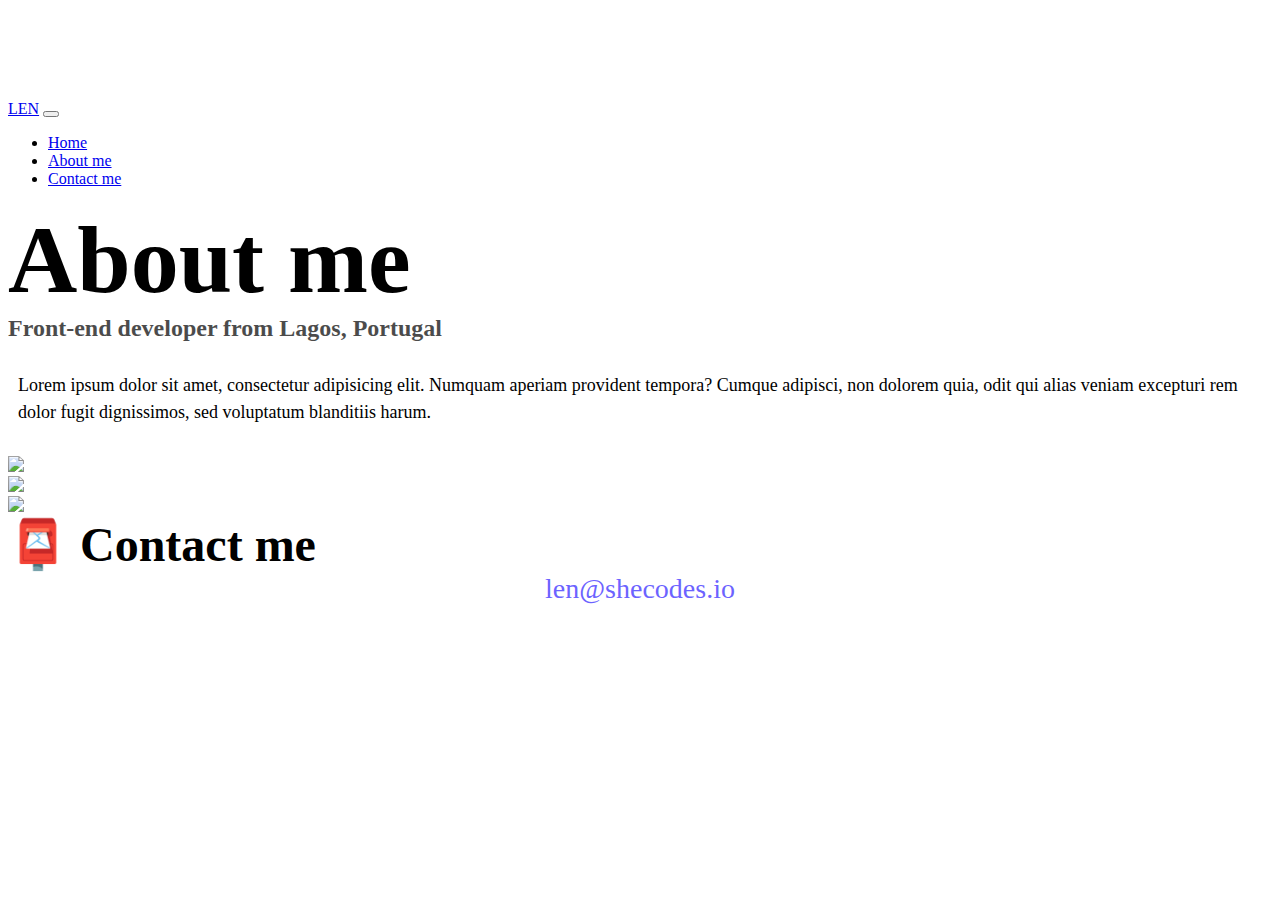
==== about.html @ 816d752c "setup structure" ====
<!DOCTYPE html>
<html lang="en">

<head>
    <meta charset="UTF-8" />
    <meta http-equiv="X-UA-Compatible" content="IE=edge" />
    <meta name="viewport" content="width=device-width, initial-scale=1.0" />

    <link href="https://cdn.jsdelivr.net/npm/bootstrap@5.0.0-beta2/dist/css/bootstrap.min.css" rel="stylesheet"
        integrity="sha384-BmbxuPwQa2lc/FVzBcNJ7UAyJxM6wuqIj61tLrc4wSX0szH/Ev+nYRRuWlolflfl" crossorigin="anonymous" />
    <script src="https://cdn.jsdelivr.net/npm/bootstrap@5.0.0-beta2/dist/js/bootstrap.bundle.min.js"
        integrity="sha384-b5kHyXgcpbZJO/tY9Ul7kGkf1S0CWuKcCD38l8YkeH8z8QjE0GmW1gYU5S9FOnJ0"
        crossorigin="anonymous"></script>
    <link rel="stylesheet" href="style.css" />
    <title>About Len</title>
</head>

<body>
    <nav class="navbar navbar-expand-lg navbar-light bg-light fixed-top">
        <div class="container">
            <a class="navbar-brand" href="index.html">LEN</a>
            <button class="navbar-toggler" type="button" data-bs-toggle="collapse" data-bs-target="#navbarNav"
                aria-controls="navbarNav" aria-expanded="false" aria-label="Toggle navigation">
                <span class="navbar-toggler-icon"></span>
            </button>
            <div class="collapse navbar-collapse" id="navbarNav">
                <ul class="navbar-nav">
                    <li class="nav-item">
                        <a class="nav-link" aria-current="page" href="index.html">Home</a>
                    </li>
                    <li class="nav-item">
                        <a class="nav-link active" href="about.html">About me</a>
                    </li>
                    <li class="nav-item">
                        <a class="nav-link" href="about.html#contact">Contact me</a>
                    </li>
                </ul>
            </div>
        </div>
    </nav>
    <h1 class="text-center mt-5">About me</h1>
    <h3 class="text-center">Front-end developer from Lagos, Portugal</h3>
    <div class="about-paragraphs text-center">
        <p>
            Lorem ipsum dolor sit amet, consectetur adipisicing elit. Numquam
            aperiam provident tempora? Cumque adipisci, non dolorem quia, odit qui
            alias veniam excepturi rem dolor fugit dignissimos, sed voluptatum
            blanditiis harum.
        </p>
    </div>
    <div class="container">
        <div class="row">
            <div class="col-md-4">
                <img src="images/yoga.png" class="img-fluid p-2 shadow rounded" />
            </div>
            <div class="col-md-4">
                <img src="images/weather.png" class="img-fluid p-2 shadow rounded" />
            </div>
            <div class="col-md-4">
                <img src="images/yogurt.png" class="img-fluid p-2 shadow rounded" />
            </div>
        </div>
    </div>

    <div id="contact" class="mt-5">
        <h2 class="text-center">📮 Contact me</h2>
        <a href="mailto:len@shecodes.io" class="email-link d-flex justify-content-center">len@shecodes.io</a>
    </div>
</body>

</html>
---- style.css ----
:root {
    --primary-color: #6c63ff;
    --secondary-color: #f5f2fe;
    --box-shadow: 0 5px 10px rgba(0, 0, 0, 0.3);
}

body {
    margin-top: 100px;
}

h1,
h2,
h3 {
    margin: 0;
}

h1 {
    font-size: 96px;
}

h2 {
    font-size: 48px;
}

h3 {
    font-size: 24px;
    opacity: 0.7;
}

p {
    font-size: 18px;
    line-height: 1.5;
}

.navigation-links {
    display: flex;
    margin-top: 40px;
    justify-content: center;
}

.navigation-links a {
    margin: 20px;
}

.primary-link {
    background: var(--primary-color);
    box-shadow: var(--box-shadow);
    color: white;
    border-radius: 4px;
    padding: 20px 15px;
    text-decoration: none;
    text-transform: capitalize;
}

.secondary-link {
    color: var(--primary-color);
    border: 1px solid var(--primary-color);
    border-radius: 4px;
    padding: 20px 15px;
    text-decoration: none;
    text-transform: capitalize;
}

.about-paragraphs {
    margin: 30px 0;
}

.about-paragraphs p {
    margin: 10px;
}

.email-link {
    display: flex;
    justify-content: center;
    color: var(--primary-color);
    font-size: 28px;
    text-decoration: none;
}

.email-link:hover {
    text-decoration: underline;
}
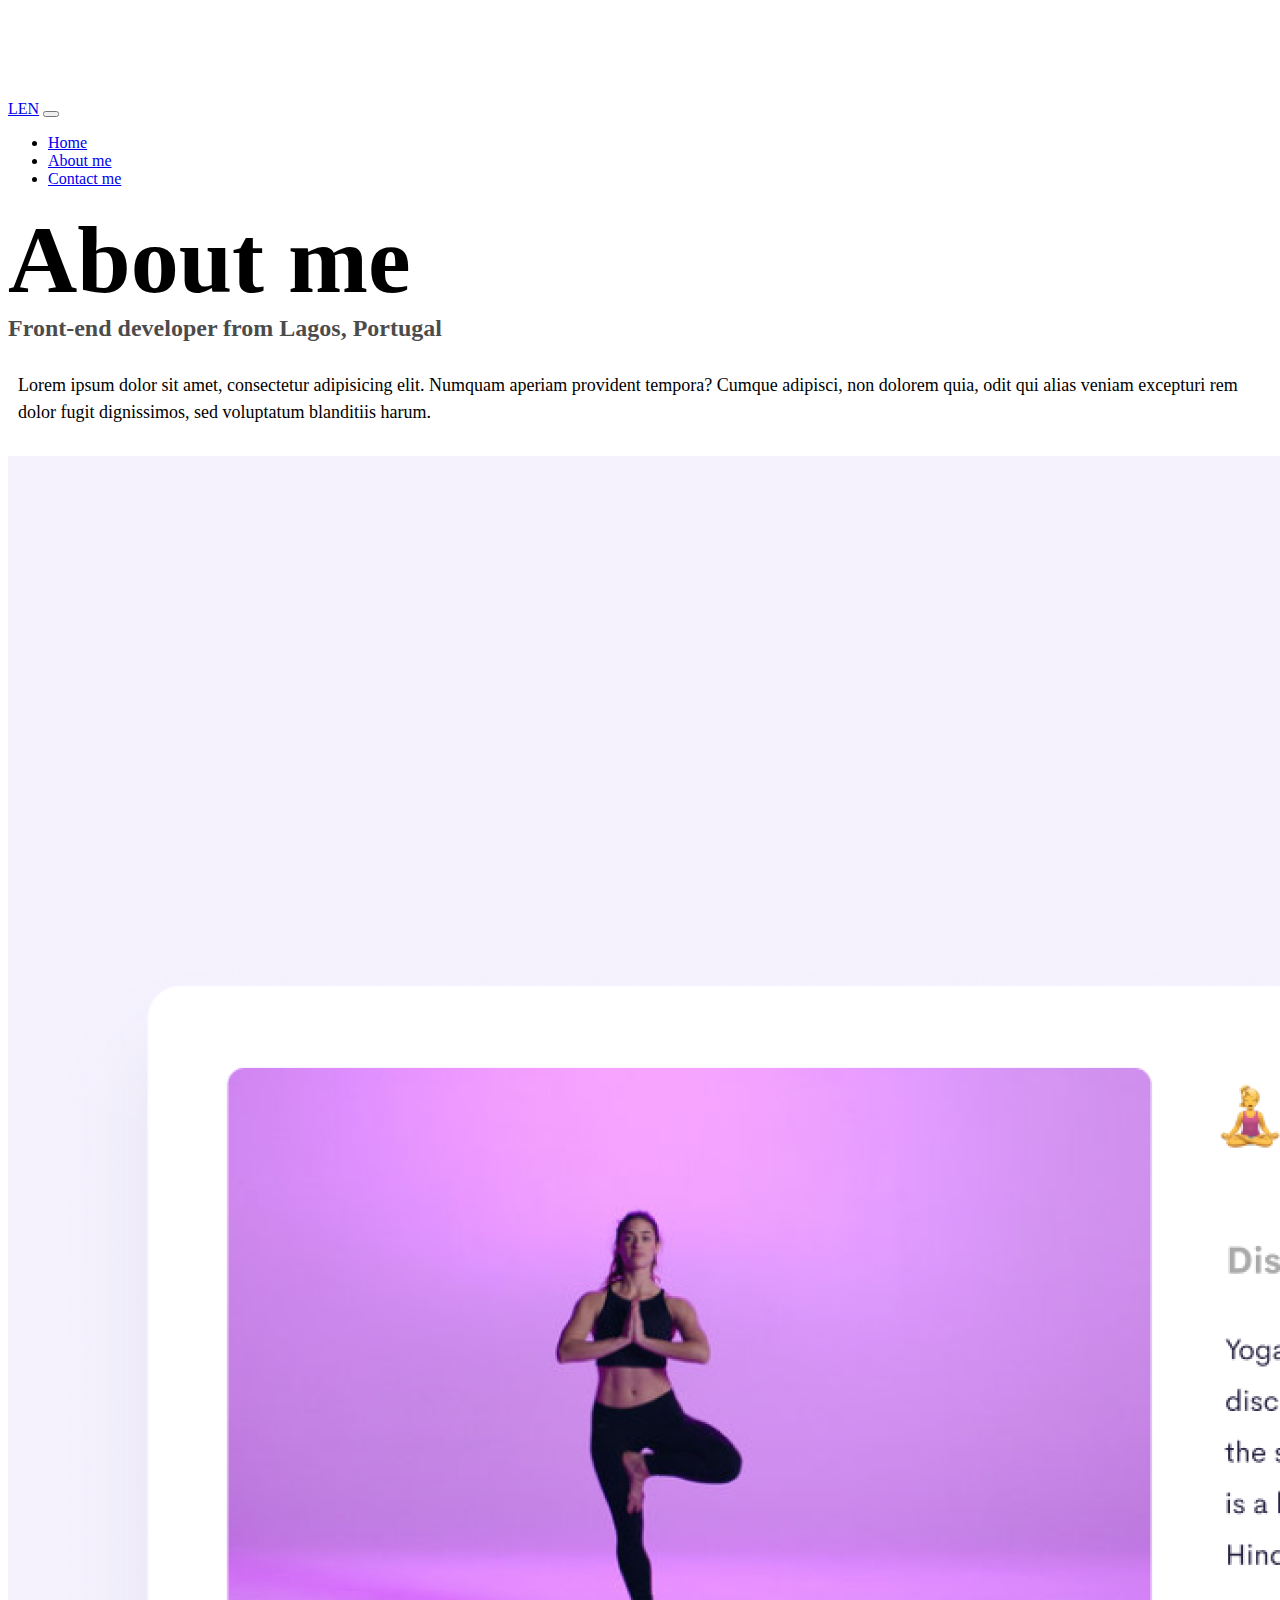
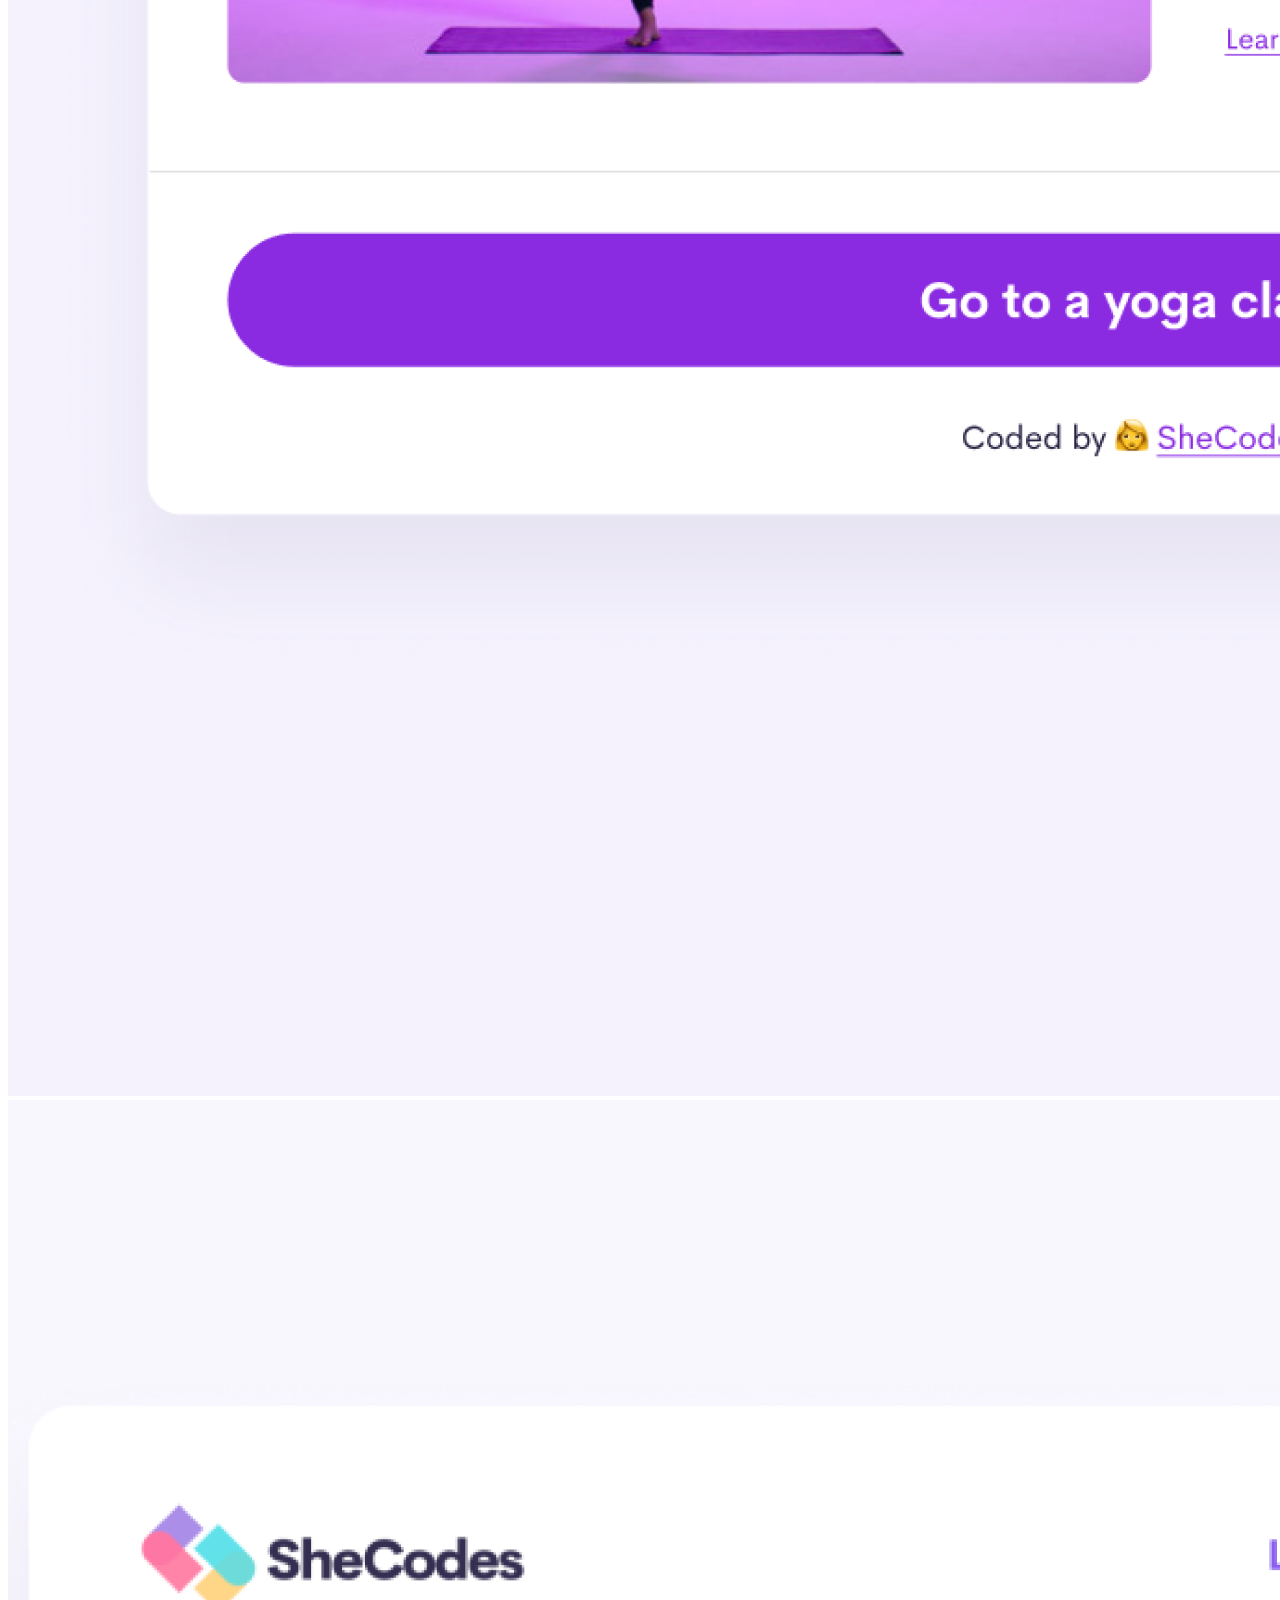
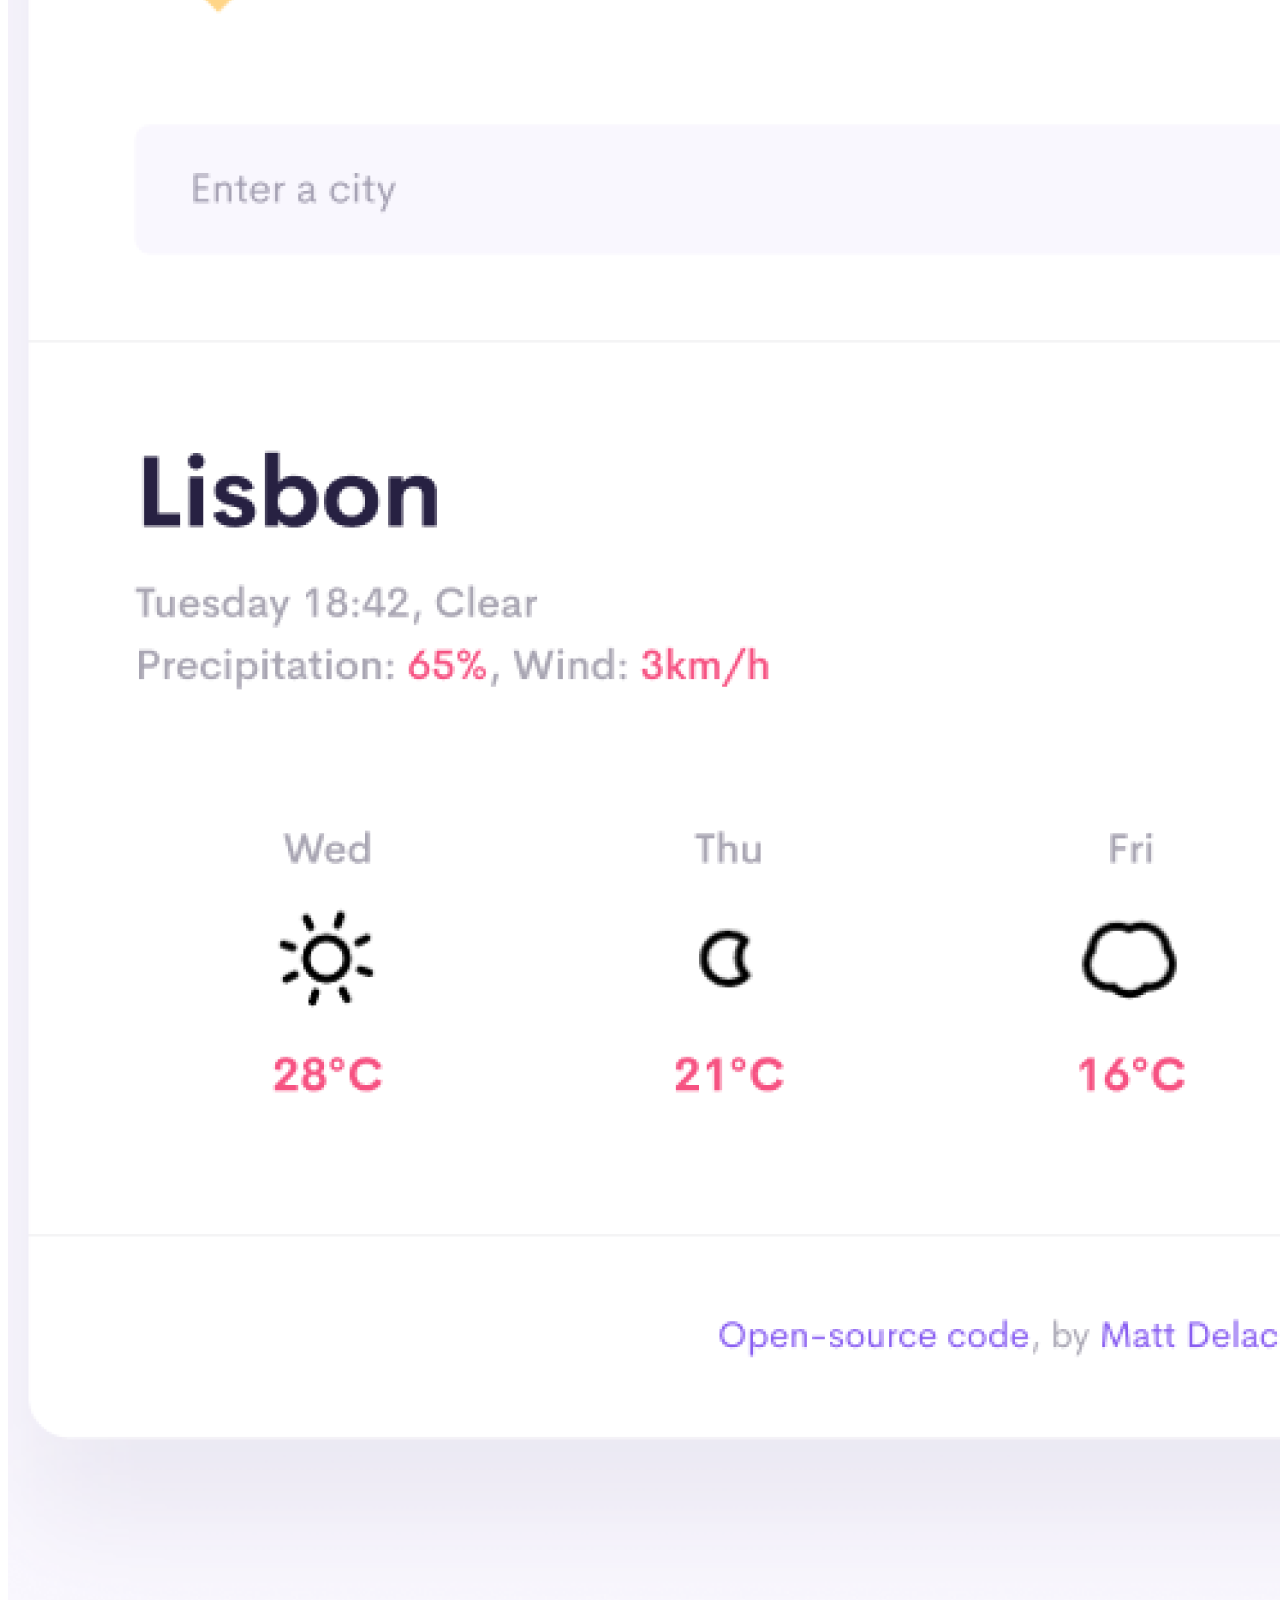
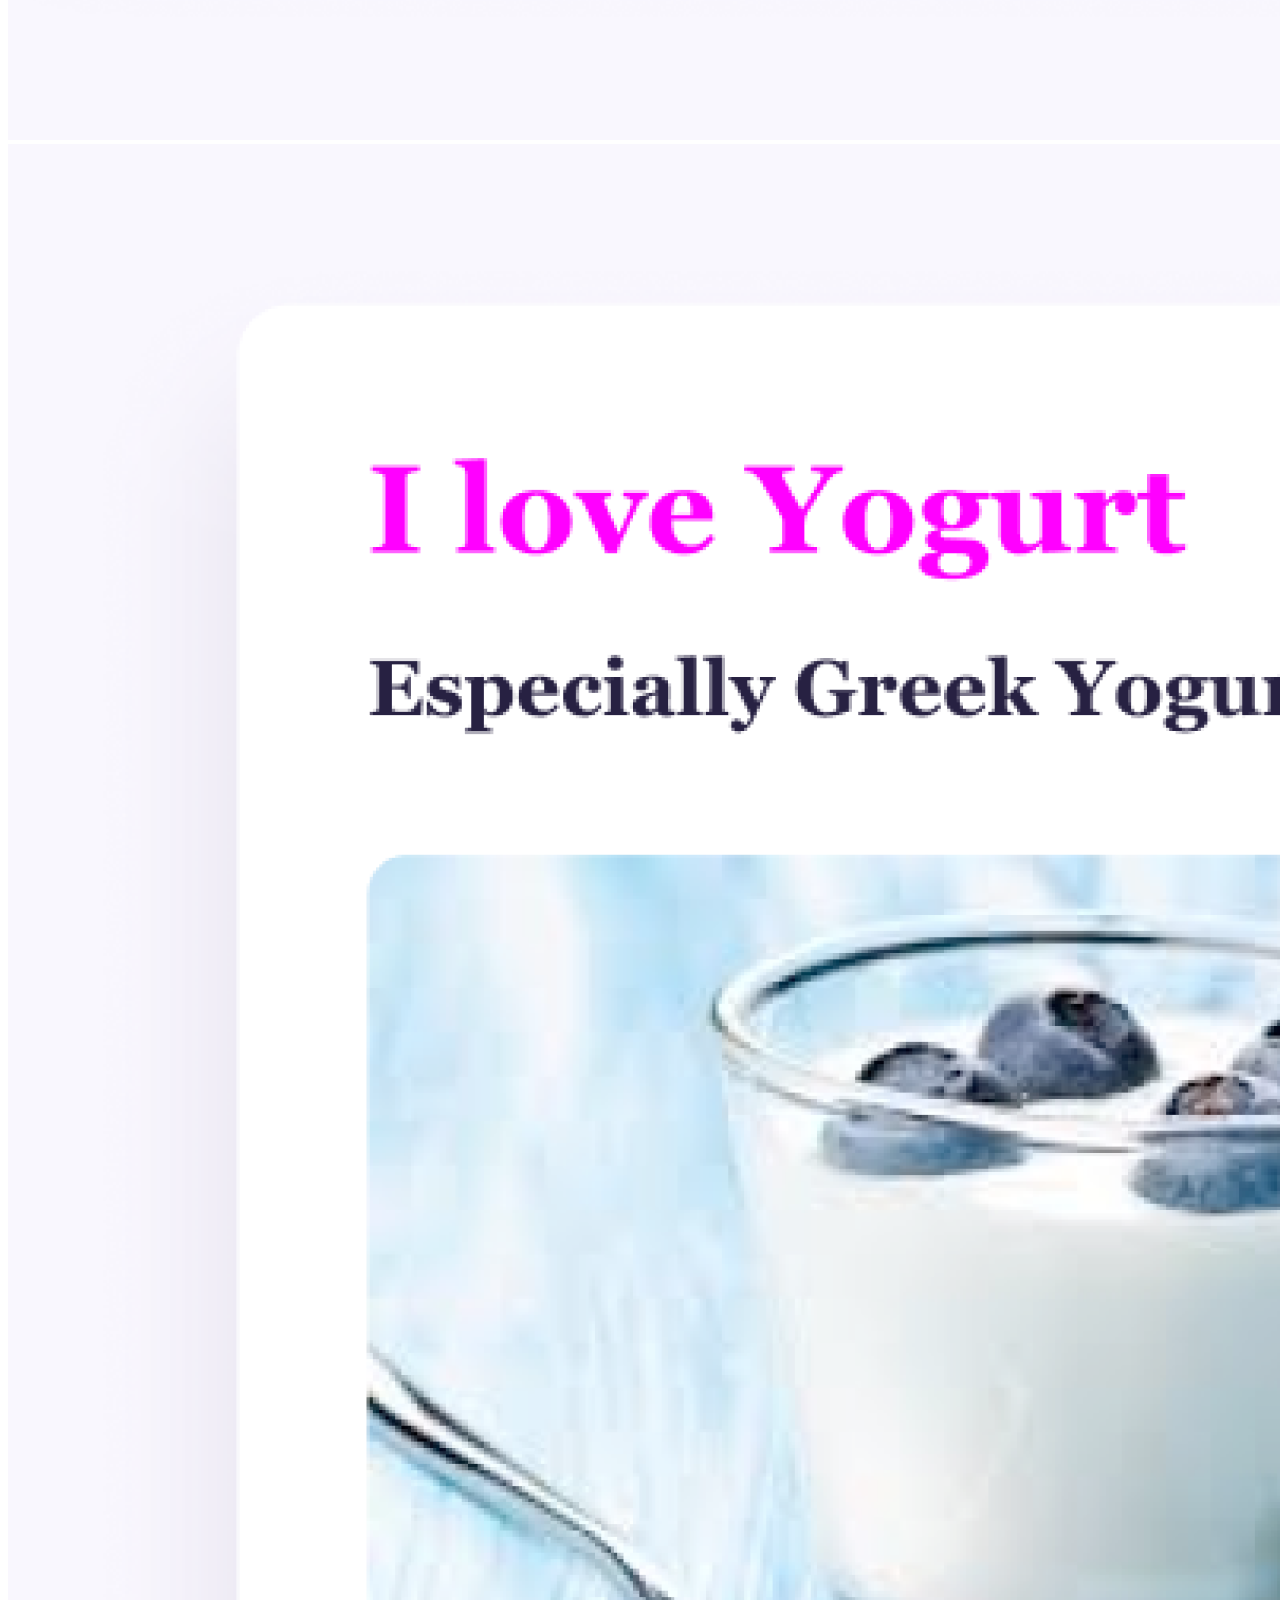
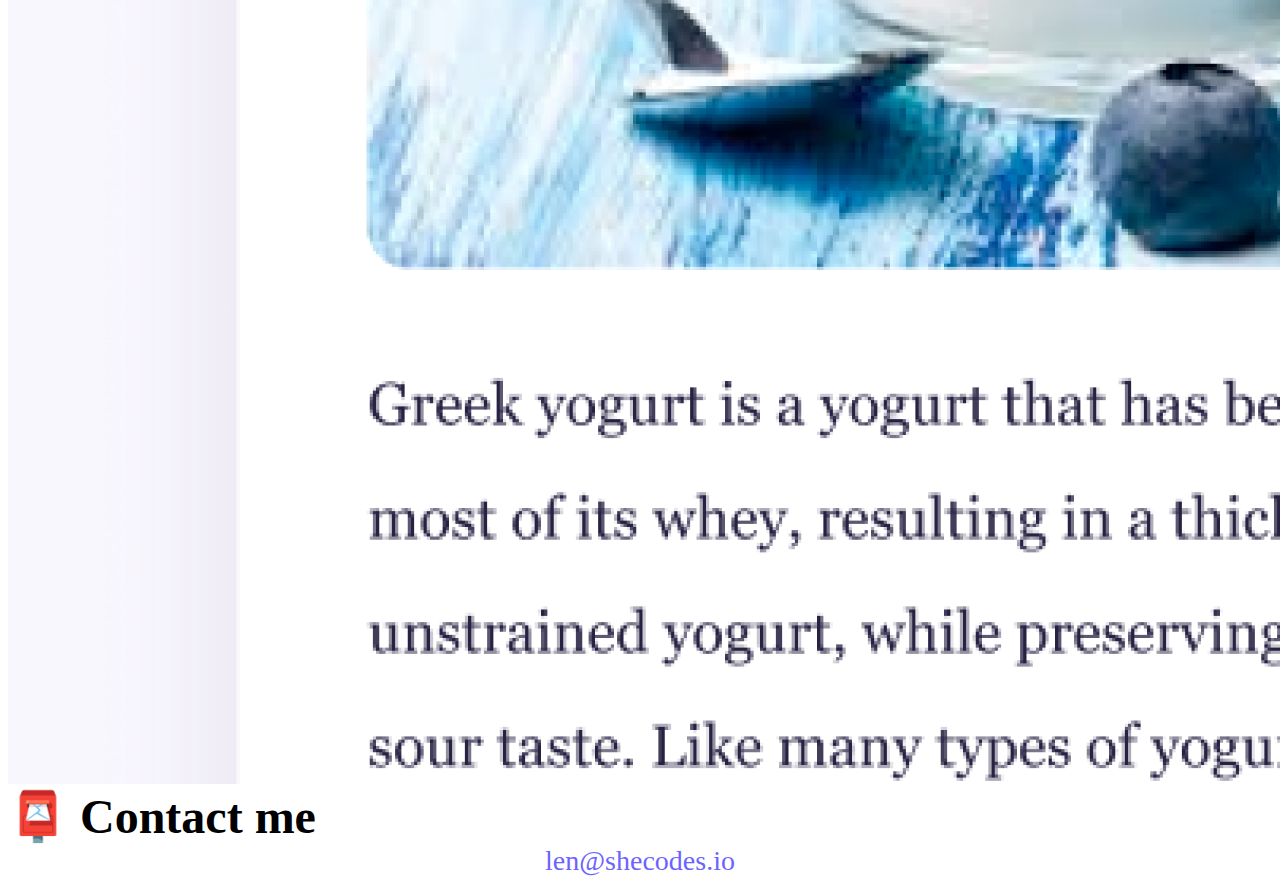
==== commit b897be5f: "updated SEO" ====
--- a/about.html
+++ b/about.html
@@ -5,6 +5,7 @@
     <meta charset="UTF-8" />
     <meta http-equiv="X-UA-Compatible" content="IE=edge" />
     <meta name="viewport" content="width=device-width, initial-scale=1.0" />
+    <meta name="desciption" content="This page tells you about the websites overview">
 
     <link href="https://cdn.jsdelivr.net/npm/bootstrap@5.0.0-beta2/dist/css/bootstrap.min.css" rel="stylesheet"
         integrity="sha384-BmbxuPwQa2lc/FVzBcNJ7UAyJxM6wuqIj61tLrc4wSX0szH/Ev+nYRRuWlolflfl" crossorigin="anonymous" />
@@ -12,7 +13,7 @@
         integrity="sha384-b5kHyXgcpbZJO/tY9Ul7kGkf1S0CWuKcCD38l8YkeH8z8QjE0GmW1gYU5S9FOnJ0"
         crossorigin="anonymous"></script>
     <link rel="stylesheet" href="style.css" />
-    <title>About Len</title>
+    <title>Overview Websites - About</title>
 </head>
 
 <body>
@@ -51,13 +52,13 @@
     <div class="container">
         <div class="row">
             <div class="col-md-4">
-                <img src="images/yoga.png" class="img-fluid p-2 shadow rounded" />
+                <img src="images/yoga.png" alt="yoga project" class="img-fluid p-2 shadow rounded" />
             </div>
             <div class="col-md-4">
-                <img src="images/weather.png" class="img-fluid p-2 shadow rounded" />
+                <img src="images/weather.png" alt="weather project" class="img-fluid p-2 shadow rounded" />
             </div>
             <div class="col-md-4">
-                <img src="images/yogurt.png" class="img-fluid p-2 shadow rounded" />
+                <img src="images/yogurt.png" alt="yogurt project" class="img-fluid p-2 shadow rounded" />
             </div>
         </div>
     </div>
--- a/style.css
+++ b/style.css
@@ -79,4 +79,22 @@
 
 .email-link:hover {
     text-decoration: underline;
+}
+
+@media (max-width: 576px) {
+    h1, h2, h3, p {
+        text-align: center;
+    }
+    h1 {
+        font-size: 40px;
+    }
+        h2 {
+            font-size: 30px;
+        }
+                h3 {
+                    font-size: 20px;
+                }
+    img {
+        display: none;
+    }
 }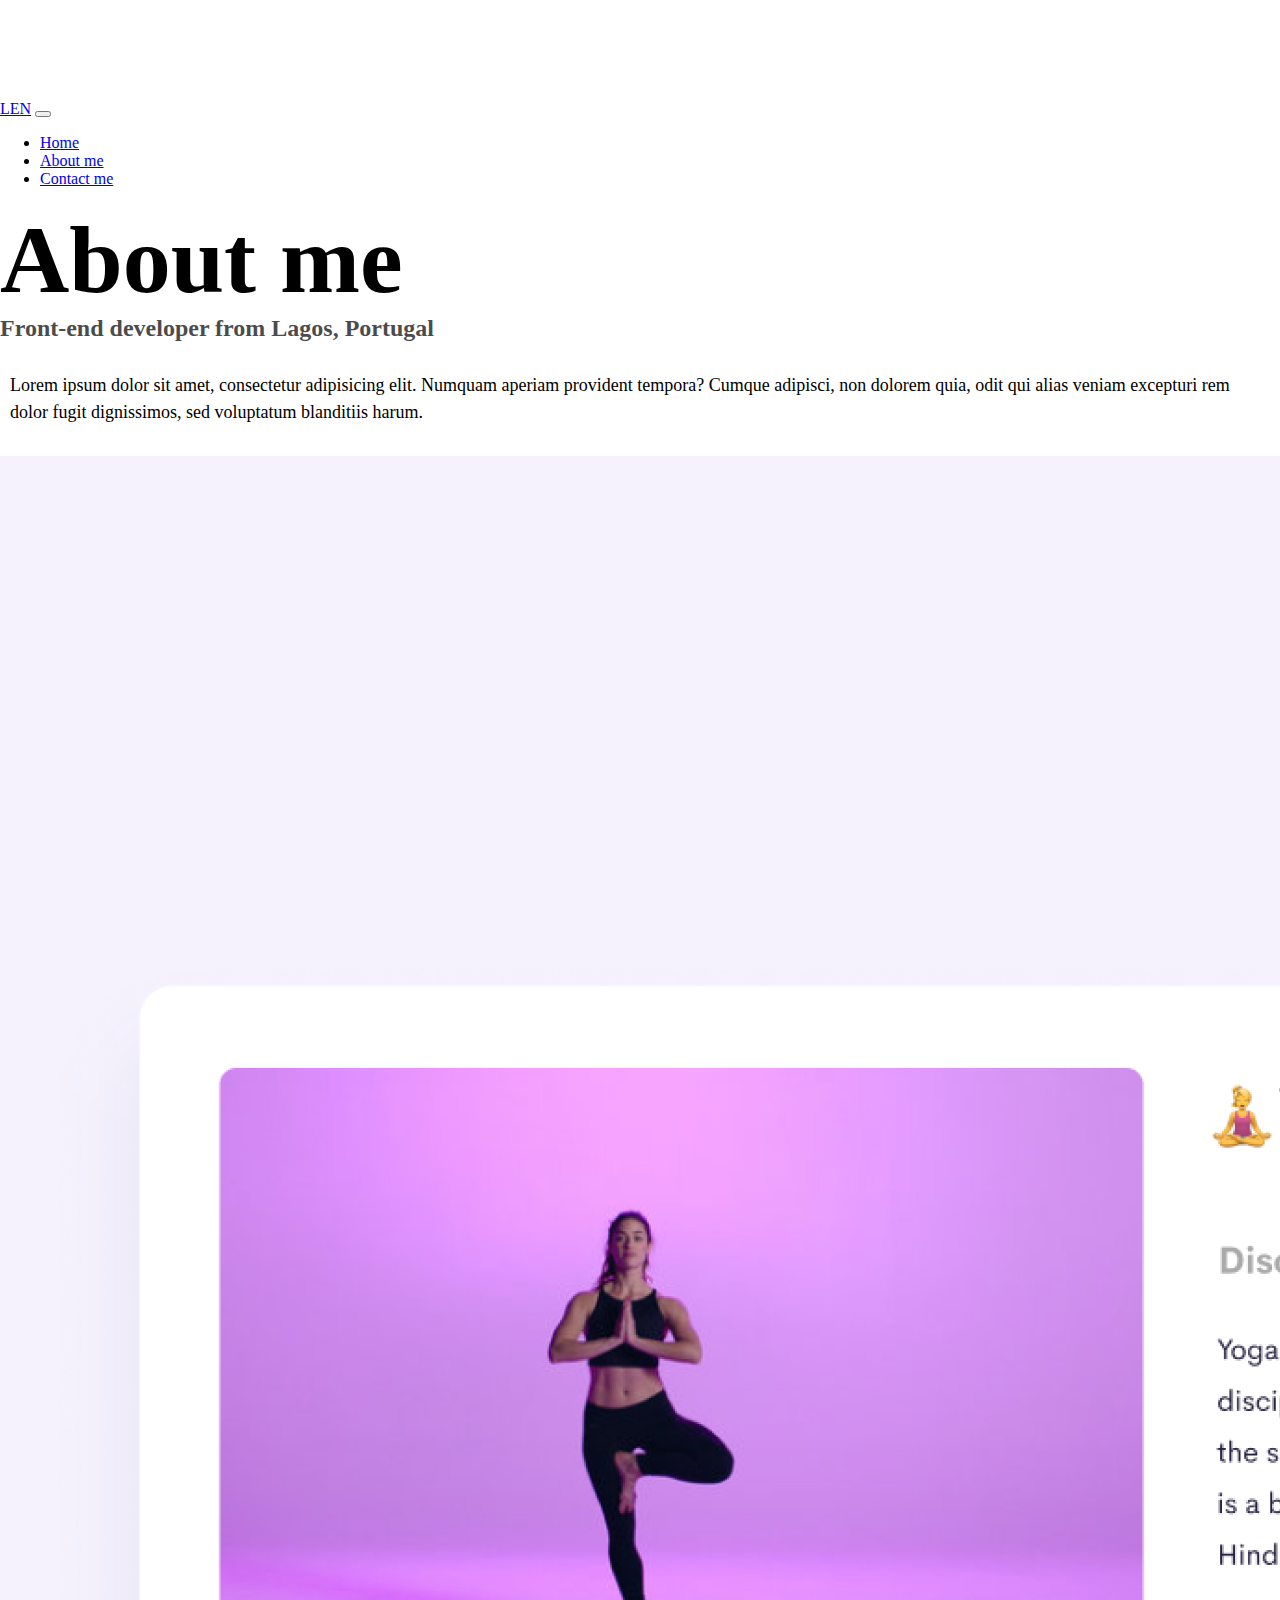
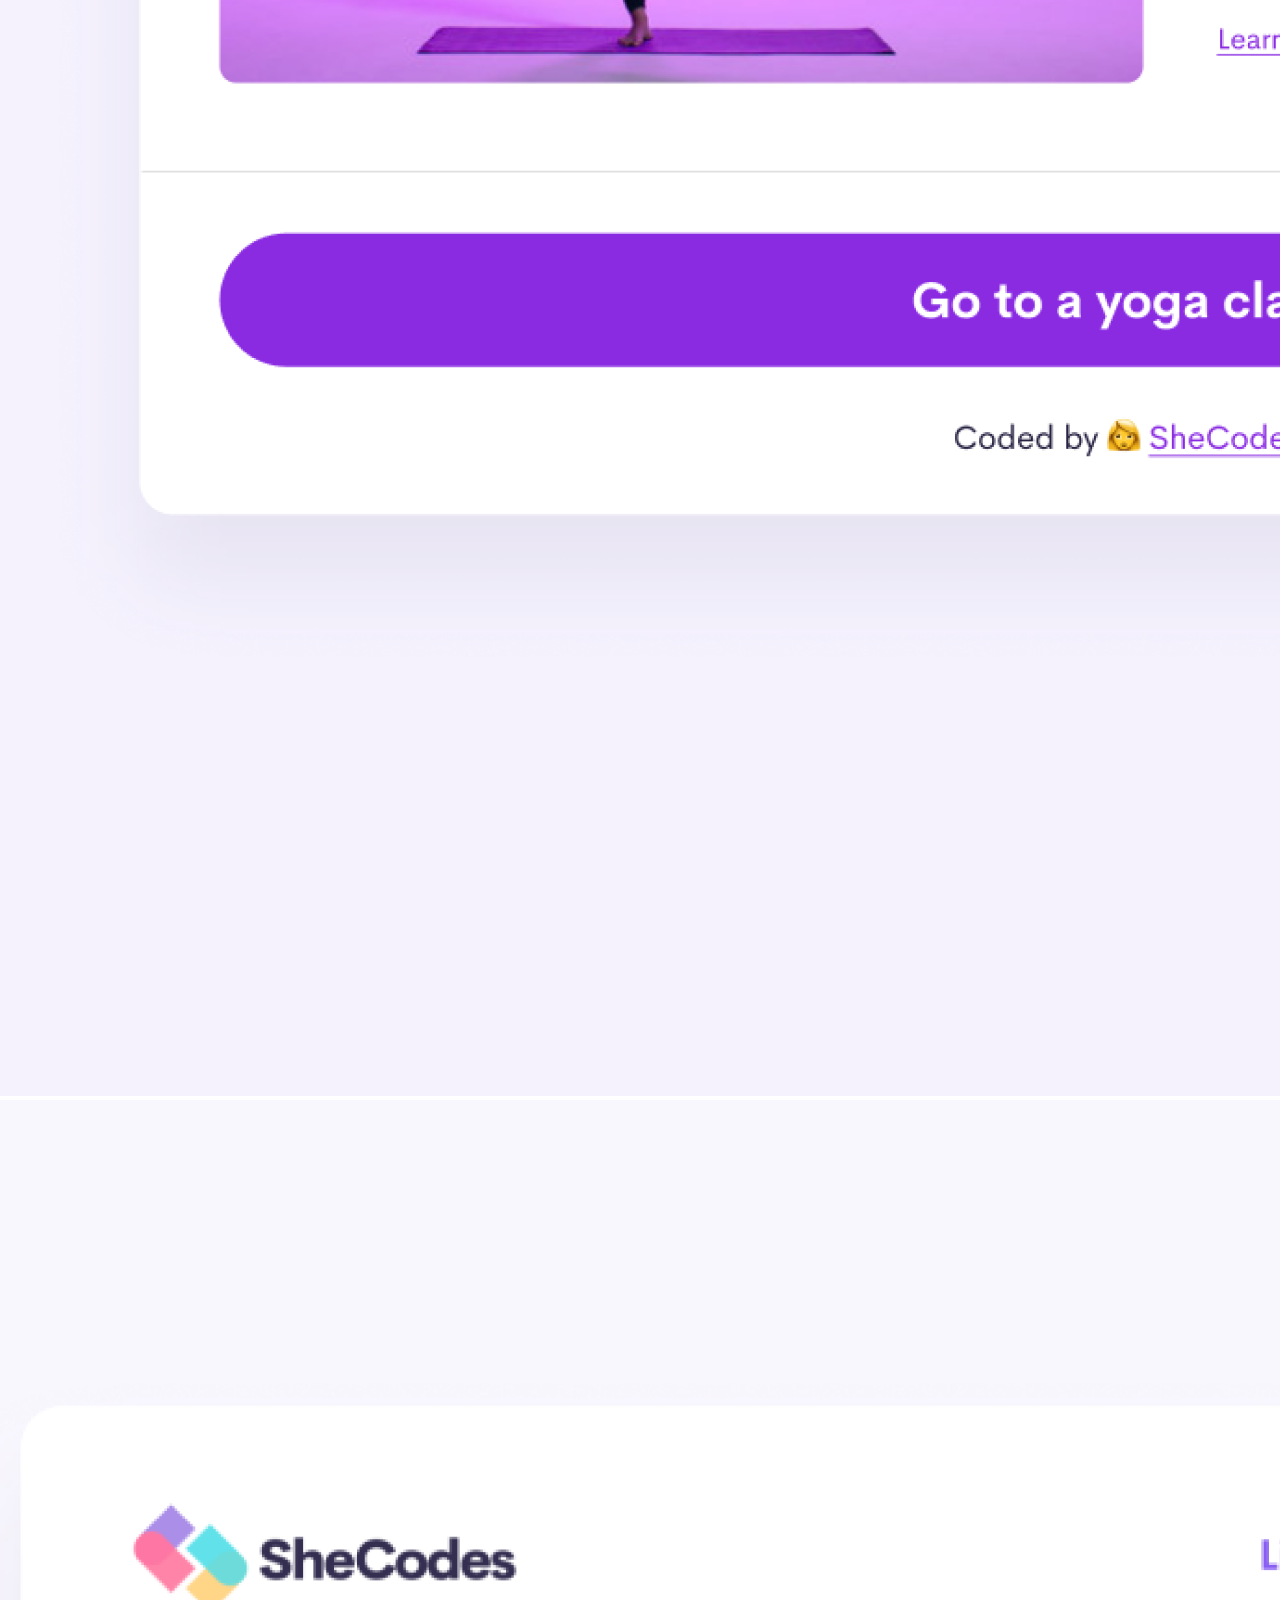
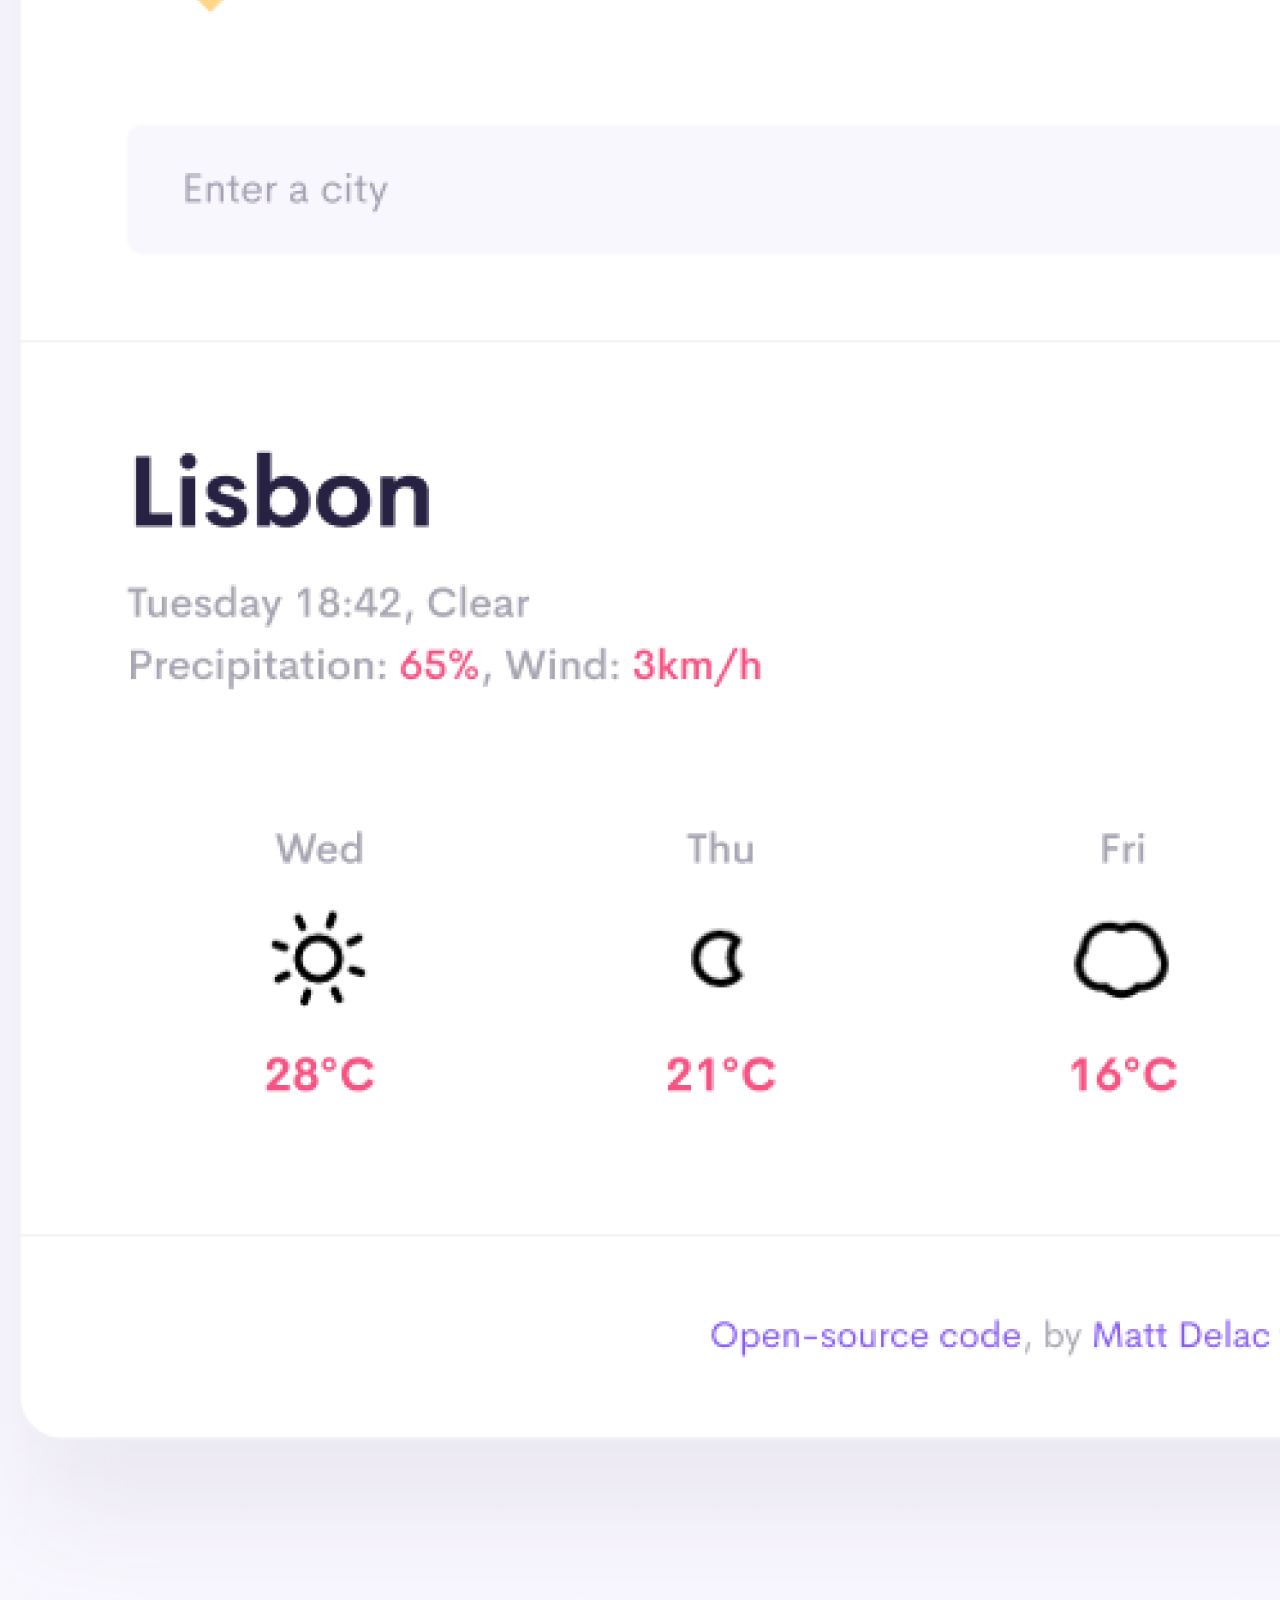
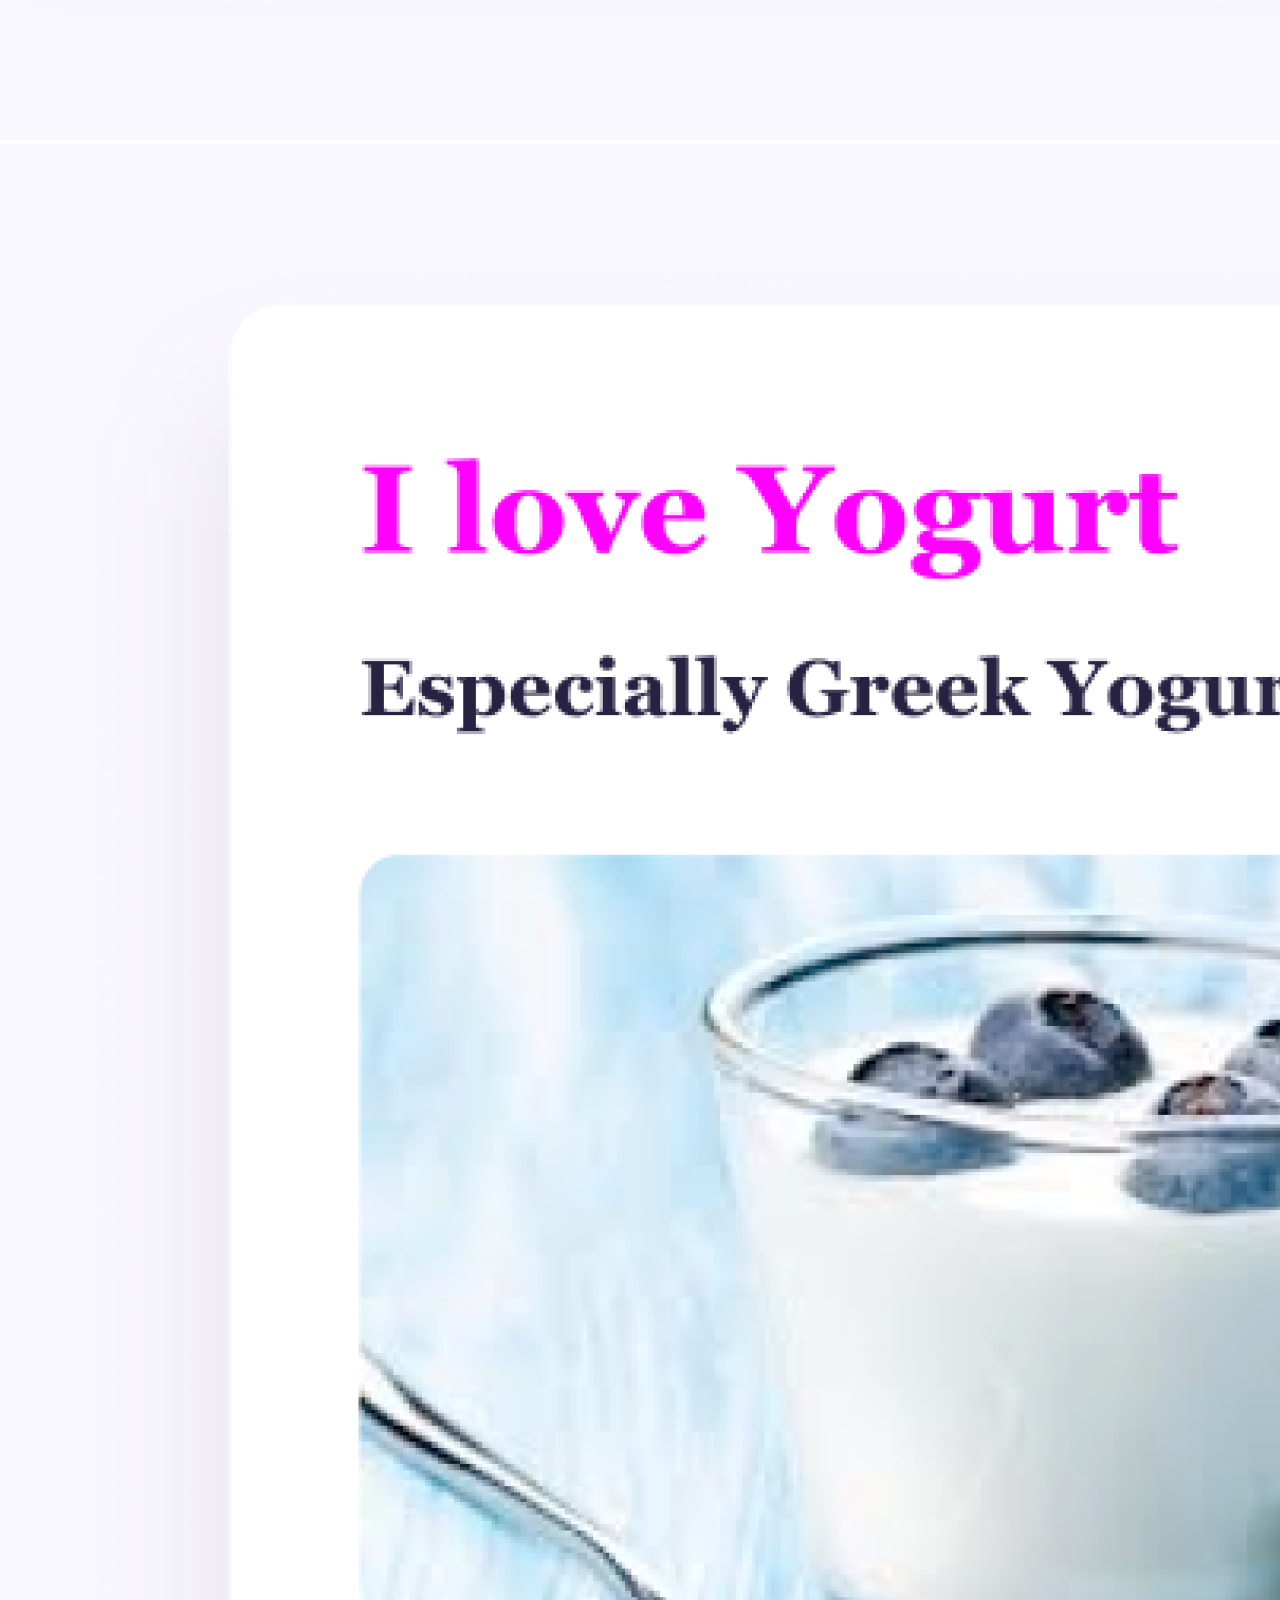
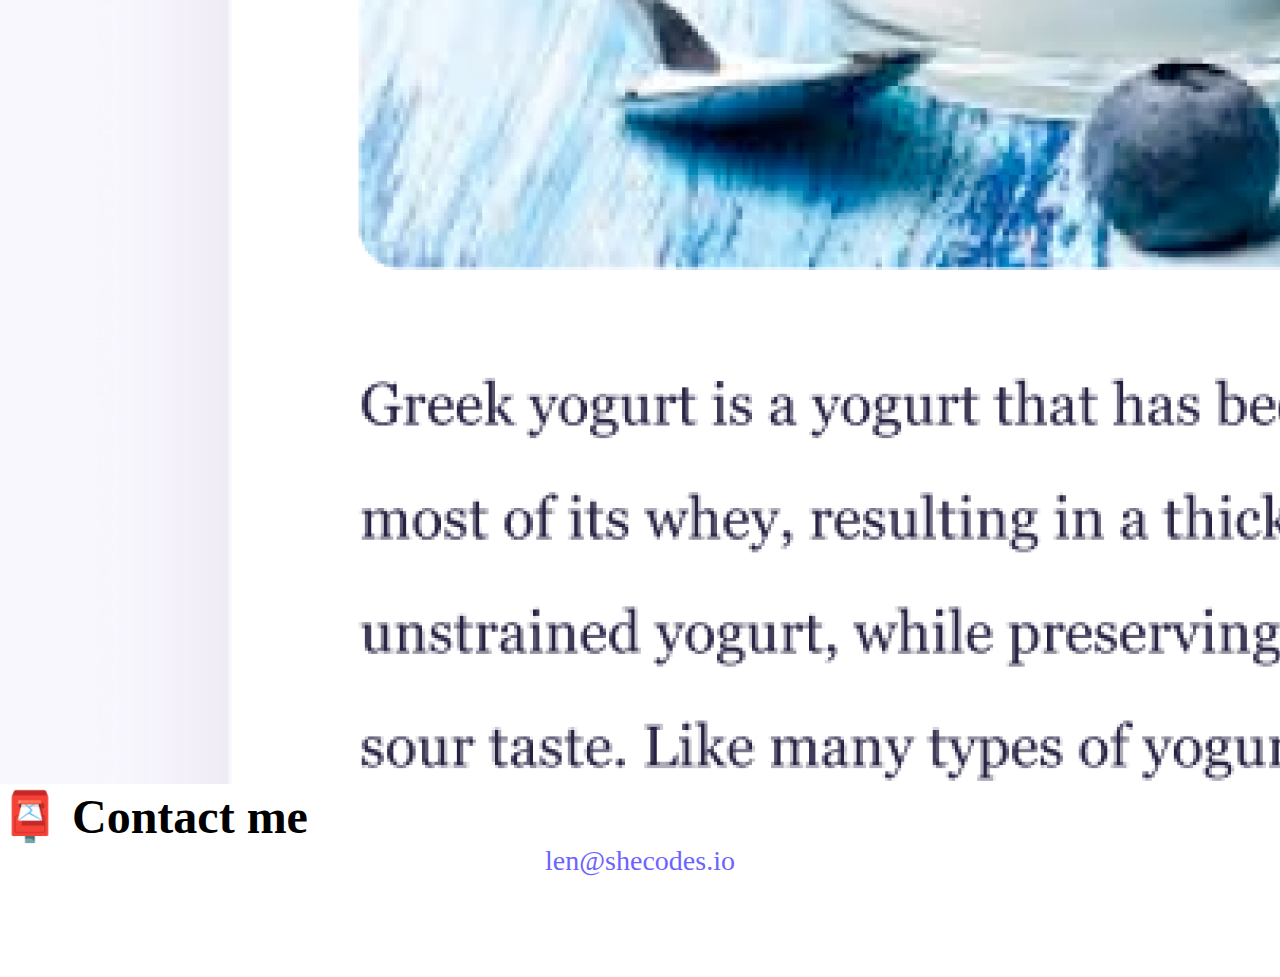
==== commit 5959f6a2: "finalized mobile friendly" ====
--- a/about.html
+++ b/about.html
@@ -52,13 +52,13 @@
     <div class="container">
         <div class="row">
             <div class="col-md-4">
-                <img src="images/yoga.png" alt="yoga project" class="img-fluid p-2 shadow rounded" />
+                <img src="images/yoga.png" alt="yoga project" class="img-fluid p-2 shadow rounded mb-4" />
             </div>
             <div class="col-md-4">
-                <img src="images/weather.png" alt="weather project" class="img-fluid p-2 shadow rounded" />
+                <img src="images/weather.png" alt="weather project" class="img-fluid p-2 shadow rounded mb-4" />
             </div>
             <div class="col-md-4">
-                <img src="images/yogurt.png" alt="yogurt project" class="img-fluid p-2 shadow rounded" />
+                <img src="images/yogurt.png" alt="yogurt project" class="img-fluid p-2 shadow rounded mb-4" />
             </div>
         </div>
     </div>
--- a/style.css
+++ b/style.css
@@ -5,7 +5,7 @@
 }
 
 body {
-    margin-top: 100px;
+    margin: 100px 0;
 }
 
 h1,
@@ -52,6 +52,10 @@
     text-transform: capitalize;
 }
 
+.primary-link:hover {
+    color: white;
+}
+
 .secondary-link {
     color: var(--primary-color);
     border: 1px solid var(--primary-color);
@@ -87,6 +91,7 @@
     }
     h1 {
         font-size: 40px;
+        line-height: 1.5;
     }
         h2 {
             font-size: 30px;
@@ -94,7 +99,14 @@
                 h3 {
                     font-size: 20px;
                 }
-    img {
-        display: none;
+                    p {
+                        font-size: 15px;
+                        }
+    .project-link {
+        display: block;
+        text-align: center;
+        margin: 0 20px;
     }
+ 
+
 }